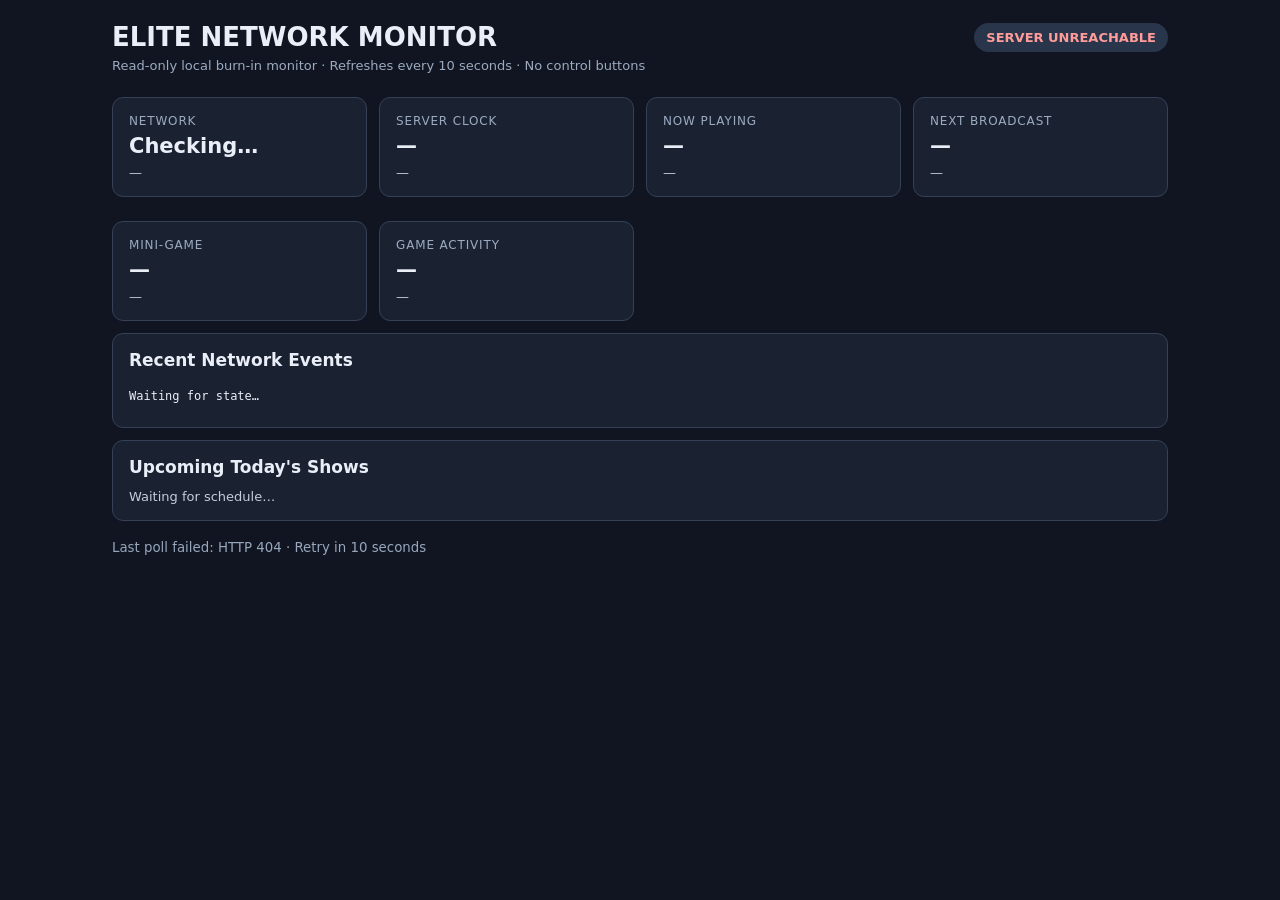
==== web/network_monitor.html @ b1b6af64 "Initial Elite Network deployment" ====
<!DOCTYPE html>
<html lang="en">
<head>
<meta charset="utf-8">
<meta name="viewport" content="width=device-width,initial-scale=1">
<title>Elite Network | Weekend Monitor</title>
<style>
:root{color-scheme:dark;font-family:system-ui,-apple-system,Segoe UI,Arial,sans-serif;background:#101521;color:#e9eef7}
*{box-sizing:border-box}body{margin:0;padding:22px;max-width:1100px;margin-inline:auto}h1{font-size:26px;margin:0}h2{font-size:17px;margin:0 0 12px}.sub{color:#9cabc0;font-size:13px;margin:6px 0 24px}
.grid{display:grid;grid-template-columns:repeat(auto-fit,minmax(235px,1fr));gap:12px}.panel{background:#1a2232;border:1px solid #344156;border-radius:11px;padding:16px;margin-bottom:12px;min-width:0}
.label{font-size:12px;color:#9cabc0;text-transform:uppercase;letter-spacing:.07em}.value{font-weight:750;font-size:21px;margin-top:6px;overflow-wrap:anywhere}.detail{font-size:13px;color:#c4cedd;margin-top:7px;overflow-wrap:anywhere}
.ok{color:#70dfab}.bad{color:#ff9c99}.muted{color:#b3bfd0}pre{font-family:ui-monospace,Consolas,monospace;white-space:pre-wrap;overflow-wrap:anywhere;margin:0;font-size:12px;line-height:1.7;max-height:270px;overflow:auto}
.header{display:flex;align-items:center;justify-content:space-between;gap:12px;flex-wrap:wrap}.pill{border-radius:100px;padding:7px 12px;background:#29354b;font-weight:700;font-size:13px}
small{color:#97a7bd}.events{list-style:none;padding:0;margin:0}.events li{font:12px/1.6 ui-monospace,Consolas,monospace;border-bottom:1px solid #30394c;padding:5px 0;overflow-wrap:anywhere}.events li:last-child{border-bottom:0}
</style>
</head>
<body>
<header class="header"><h1>ELITE NETWORK MONITOR</h1><div class="pill" id="connection">Connecting…</div></header>
<p class="sub">Read-only local burn-in monitor · Refreshes every 10 seconds · No control buttons</p>
<div class="grid">
  <section class="panel"><div class="label">Network</div><div class="value" id="air">Checking…</div><div class="detail" id="channel">—</div></section>
  <section class="panel"><div class="label">Server clock</div><div class="value" id="clock">—</div><div class="detail" id="sim">—</div></section>
  <section class="panel"><div class="label">Now playing</div><div class="value" id="now">—</div><div class="detail" id="nowDetail">—</div></section>
  <section class="panel"><div class="label">Next broadcast</div><div class="value" id="next">—</div><div class="detail" id="nextDetail">—</div></section>
  <section class="panel"><div class="label">Mini-game</div><div class="value" id="mini">—</div><div class="detail" id="miniDetail">—</div></section>
  <section class="panel"><div class="label">Game activity</div><div class="value" id="game">—</div><div class="detail" id="gameDetail">—</div></section>
</div>
<section class="panel"><h2>Recent Network Events</h2><ul id="events" class="events"><li>Waiting for state…</li></ul></section>
<section class="panel"><h2>Upcoming Today's Shows</h2><div id="guide" class="detail">Waiting for schedule…</div></section>
<p><small id="updated">Waiting for first update…</small></p>
<script>
'use strict';
const el=id=>document.getElementById(id);
const str=v=>v==null||v===''?'—':String(v);
const clock=v=>{if(!v)return '—';const d=new Date(v);return Number.isNaN(d.getTime())?str(v):d.toLocaleString('en-US',{weekday:'short',hour:'numeric',minute:'2-digit',timeZone:'America/Chicago'});};
const set=(id,value)=>{el(id).textContent=str(value);};
let failed=0;
async function refresh(){
  const controller=new AbortController();
  const timeout=setTimeout(()=>controller.abort(),7000);
  try{
    const r=await fetch('/api/state',{cache:'no-store',signal:controller.signal});
    if(!r.ok)throw Error('HTTP '+r.status);
    const json=await r.json();
    if(json.ok!==true||!json.state)throw Error('Unexpected API response');
    const s=json.state,n=s.network||{},p=n.program||{},m=n.mini_game||{},nx=n.next_event||{};
    failed=0;set('connection','SERVER RESPONDING');el('connection').className='pill ok';
    set('air',n.network_on_air?'ON AIR':'STANDBY');
    set('channel',n.network_on_air?'Broadcast window active':'Waiting for 11 AM Central');
    set('clock',n.now_display||clock(n.now_iso));
    set('sim',n.simulated?'⚠ SIMULATED CLOCK':'Real clock'+(n.timezone?' · '+n.timezone:''));
    set('now',n.game_active?(n.show_title||p.title||'Trivia running'):(m.active?(m.title||m.game_type||'Mini-game'):p.title||'Elite Channel'));
    set('nowDetail',n.game_active?'Trivia game active':m.active?('Mini-game phase: '+str(m.phase)):('Channel content: '+str(n.filler_type)));
    set('next',nx.title||'No upcoming game');
    set('nextDetail',nx.start_iso?clock(nx.start_iso)+(nx.game_key?' · '+nx.game_key:''):'—');
    set('mini',m.active?(m.title||m.game_type||'Active'):'Idle');
    set('miniDetail',m.active?'Phase: '+str(m.phase):'No mini-game running');
    set('game',n.game_active?'ACTIVE':'No game active');
    const events=Array.isArray(n.event_log)?n.event_log:[];
    const loaded=[...events].reverse().find(x=>/LOAD GAME\s*->/i.test(x));
    set('gameDetail',loaded?'Most recent: '+loaded:'Recent loaded game: not in current event log');
    const e=el('events');e.replaceChildren();
    if(!events.length){const li=document.createElement('li');li.textContent='No events yet.';e.append(li);}else for(const msg of [...events].reverse().slice(0,35)){const li=document.createElement('li');li.textContent=String(msg);if(/ERROR|FAILED|REVIEW REQUIRED|BACKUP/i.test(msg))li.className='bad';e.append(li);}
    const g=el('guide');g.replaceChildren();
    const rows=Array.isArray(n.today_guide)?n.today_guide:[];
    if(!rows.length){g.textContent='No shows listed for today.';}else for(const item of rows){const div=document.createElement('div');div.style.padding='5px 0';div.textContent=clock(item.start_iso)+' — '+str(item.title)+(item.game_key?' · '+item.game_key:'');g.append(div);}
    set('updated','Last successful poll: '+new Date().toLocaleTimeString()+' · Every 10 seconds');
  }catch(err){failed++;el('connection').className='pill bad';set('connection','SERVER UNREACHABLE');set('updated','Last poll failed: '+str(err.message)+' · Retry in 10 seconds');}
  finally{clearTimeout(timeout);}
}
refresh();setInterval(refresh,10000);
</script>
</body>
</html>
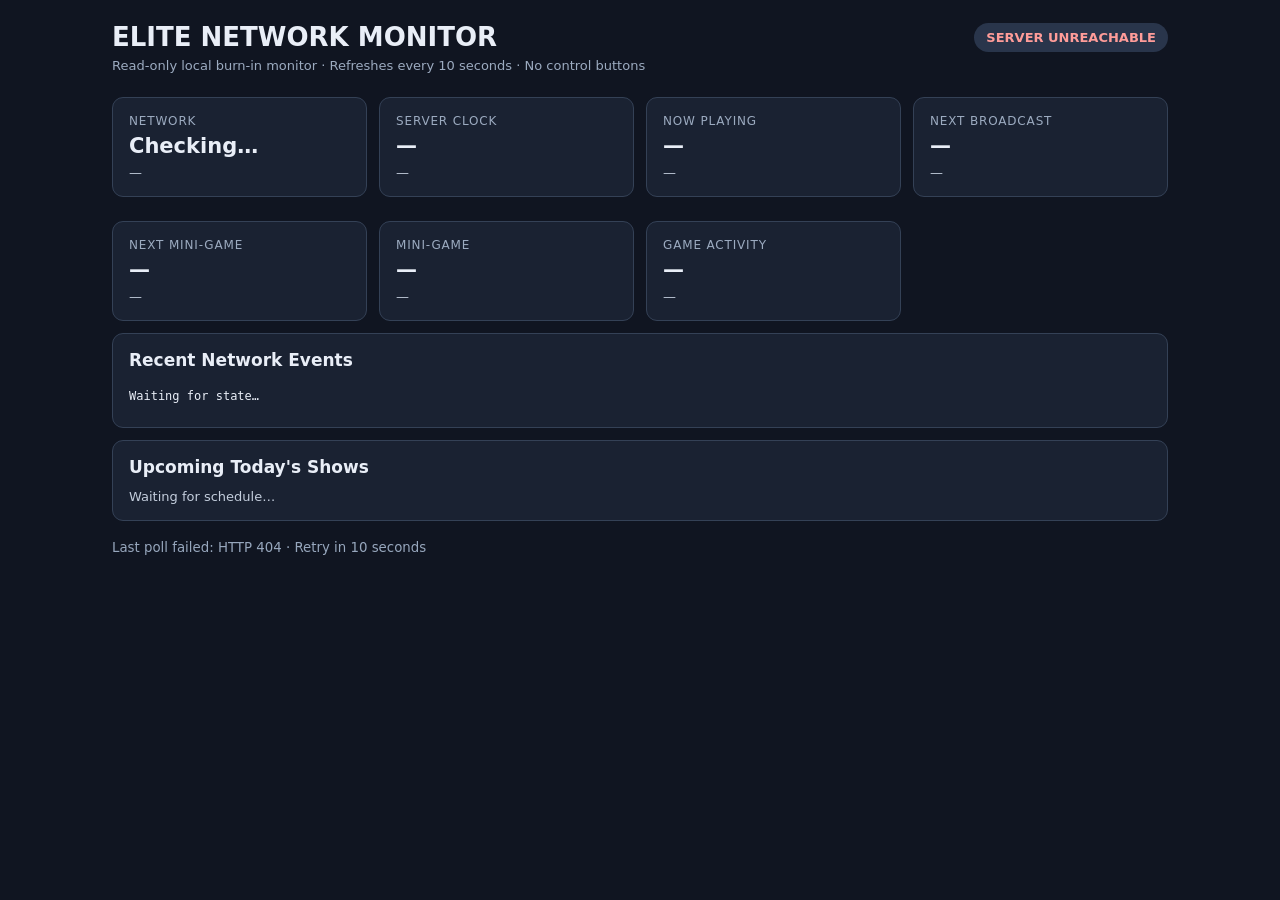
==== commit c586d0d6: "Network mini QR, TV fixes, monitor and schedule updates" ====
--- a/web/network_monitor.html
+++ b/web/network_monitor.html
@@ -22,6 +22,7 @@
   <section class="panel"><div class="label">Server clock</div><div class="value" id="clock">—</div><div class="detail" id="sim">—</div></section>
   <section class="panel"><div class="label">Now playing</div><div class="value" id="now">—</div><div class="detail" id="nowDetail">—</div></section>
   <section class="panel"><div class="label">Next broadcast</div><div class="value" id="next">—</div><div class="detail" id="nextDetail">—</div></section>
+  <section class="panel"><div class="label">Next Mini-Game</div><div class="value" id="nextMini">—</div><div class="detail" id="nextMiniDetail">—</div></section>
   <section class="panel"><div class="label">Mini-game</div><div class="value" id="mini">—</div><div class="detail" id="miniDetail">—</div></section>
   <section class="panel"><div class="label">Game activity</div><div class="value" id="game">—</div><div class="detail" id="gameDetail">—</div></section>
 </div>
@@ -53,6 +54,7 @@
     set('nowDetail',n.game_active?'Trivia game active':m.active?('Mini-game phase: '+str(m.phase)):('Channel content: '+str(n.filler_type)));
     set('next',nx.title||'No upcoming game');
     set('nextDetail',nx.start_iso?clock(nx.start_iso)+(nx.game_key?' · '+nx.game_key:''):'—');
+    const upcoming=n.standalone_mini_signup||null; set('nextMini',upcoming?(upcoming.title||upcoming.game_type):'No mini-game scheduled'); set('nextMiniDetail',upcoming?(clock(upcoming.start_iso)+' | Starts in '+Math.ceil(upcoming.seconds_until/60)+' min'):'No upcoming mini-game in the next hour');
     set('mini',m.active?(m.title||m.game_type||'Active'):'Idle');
     set('miniDetail',m.active?'Phase: '+str(m.phase):'No mini-game running');
     set('game',n.game_active?'ACTIVE':'No game active');
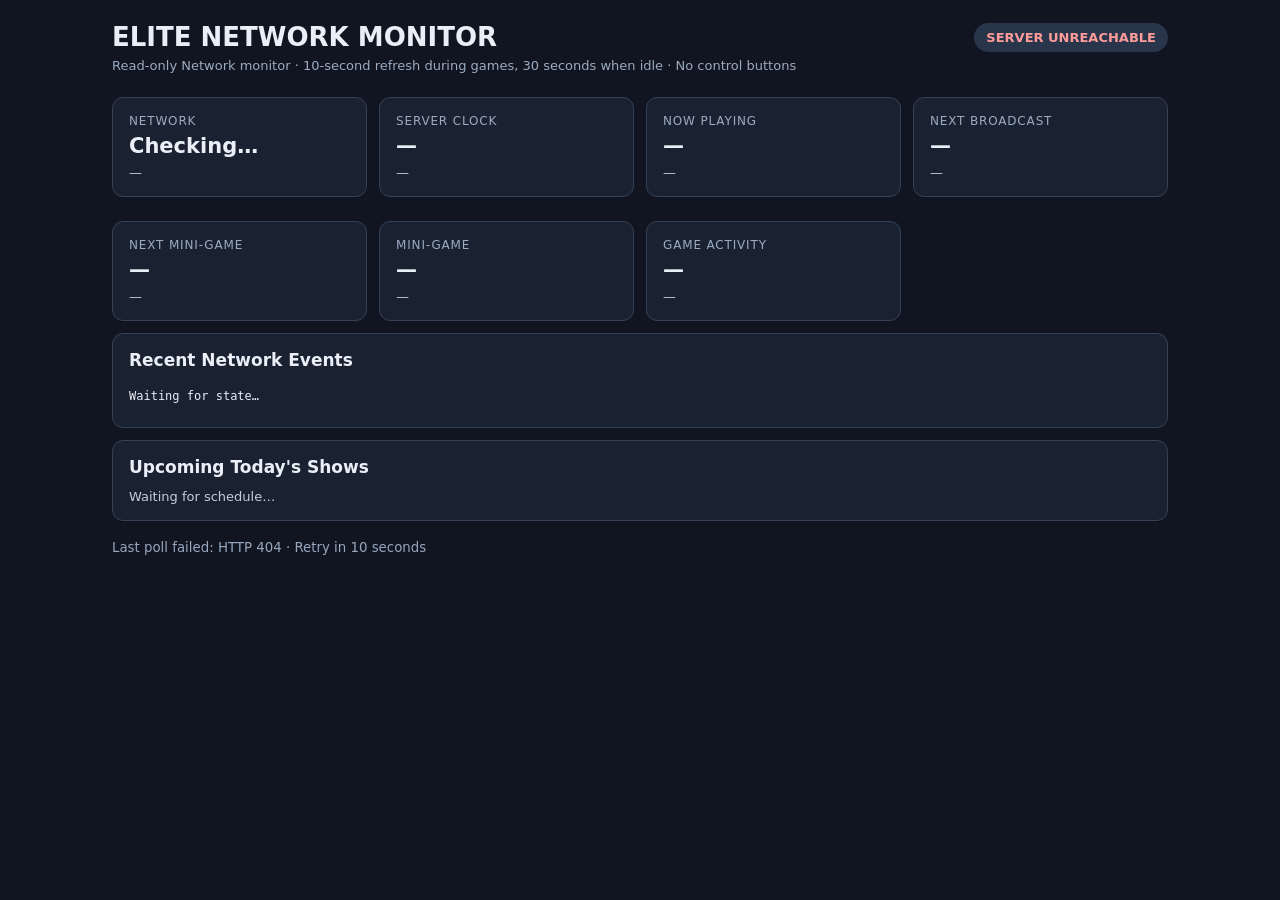
==== commit 59a73c9d: "Rebalance Network filler and reduce idle bandwidth" ====
--- a/web/network_monitor.html
+++ b/web/network_monitor.html
@@ -16,7 +16,7 @@
 </head>
 <body>
 <header class="header"><h1>ELITE NETWORK MONITOR</h1><div class="pill" id="connection">Connecting…</div></header>
-<p class="sub">Read-only local burn-in monitor · Refreshes every 10 seconds · No control buttons</p>
+<p class="sub">Read-only Network monitor · 10-second refresh during games, 30 seconds when idle · No control buttons</p>
 <div class="grid">
   <section class="panel"><div class="label">Network</div><div class="value" id="air">Checking…</div><div class="detail" id="channel">—</div></section>
   <section class="panel"><div class="label">Server clock</div><div class="value" id="clock">—</div><div class="detail" id="sim">—</div></section>
@@ -36,6 +36,7 @@
 const clock=v=>{if(!v)return '—';const d=new Date(v);return Number.isNaN(d.getTime())?str(v):d.toLocaleString('en-US',{weekday:'short',hour:'numeric',minute:'2-digit',timeZone:'America/Chicago'});};
 const set=(id,value)=>{el(id).textContent=str(value);};
 let failed=0;
+let monitorPollDelay=30000;
 async function refresh(){
   const controller=new AbortController();
   const timeout=setTimeout(()=>controller.abort(),7000);
@@ -45,6 +46,7 @@
     const json=await r.json();
     if(json.ok!==true||!json.state)throw Error('Unexpected API response');
     const s=json.state,n=s.network||{},p=n.program||{},m=n.mini_game||{},nx=n.next_event||{};
+    monitorPollDelay=(n.game_active||m.active||n.lead_in_phase||n.standalone_mini_signup?.seconds_until<=300)?10000:30000;
     failed=0;set('connection','SERVER RESPONDING');el('connection').className='pill ok';
     set('air',n.network_on_air?'ON AIR':'STANDBY');
     set('channel',n.network_on_air?'Broadcast window active':'Waiting for 11 AM Central');
@@ -66,11 +68,12 @@
     const g=el('guide');g.replaceChildren();
     const rows=Array.isArray(n.today_guide)?n.today_guide:[];
     if(!rows.length){g.textContent='No shows listed for today.';}else for(const item of rows){const div=document.createElement('div');div.style.padding='5px 0';div.textContent=clock(item.start_iso)+' — '+str(item.title)+(item.game_key?' · '+item.game_key:'');g.append(div);}
-    set('updated','Last successful poll: '+new Date().toLocaleTimeString()+' · Every 10 seconds');
-  }catch(err){failed++;el('connection').className='pill bad';set('connection','SERVER UNREACHABLE');set('updated','Last poll failed: '+str(err.message)+' · Retry in 10 seconds');}
+    set('updated','Last successful poll: '+new Date().toLocaleTimeString()+' · '+Math.round(monitorPollDelay/1000)+'-second interval');
+  }catch(err){failed++;el('connection').className='pill bad';set('connection','SERVER UNREACHABLE');set('updated','Last poll failed: '+str(err.message)+' · Retry in 10 seconds');monitorPollDelay=10000;}
   finally{clearTimeout(timeout);}
 }
-refresh();setInterval(refresh,10000);
+async function monitorLoop(){await refresh();setTimeout(monitorLoop,monitorPollDelay);}
+monitorLoop();
 </script>
 </body>
 </html>
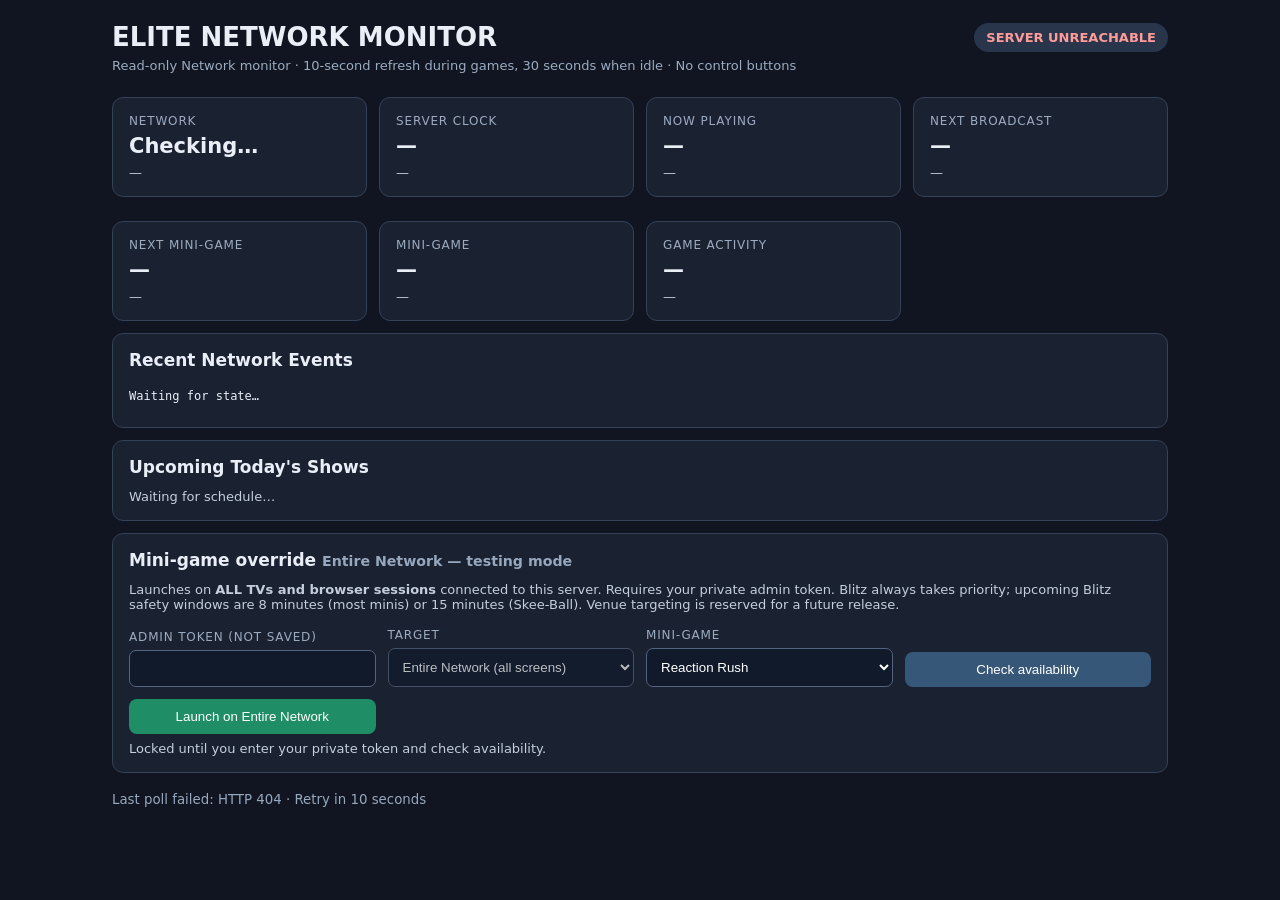
==== commit 4699c3c2: "Elite Network mini games, sponsor rotation and remote monitor override" ====
--- a/web/network_monitor.html
+++ b/web/network_monitor.html
@@ -28,6 +28,20 @@
 </div>
 <section class="panel"><h2>Recent Network Events</h2><ul id="events" class="events"><li>Waiting for state…</li></ul></section>
 <section class="panel"><h2>Upcoming Today's Shows</h2><div id="guide" class="detail">Waiting for schedule…</div></section>
+
+<!-- ELITE_GLOBAL_MINI_OVERRIDE_20261120: authenticated ALL-server mini-game control. -->
+<section class="panel" id="demoPanel">
+ <h2>Mini-game override <small>Entire Network — testing mode</small></h2>
+ <div class="detail" style="margin-bottom:12px">Launches on <strong>ALL TVs and browser sessions</strong> connected to this server. Requires your private admin token. Blitz always takes priority; upcoming Blitz safety windows are 8 minutes (most minis) or 15 minutes (Skee-Ball). Venue targeting is reserved for a future release.</div>
+ <div class="grid" style="align-items:end">
+  <label><span class="label">Admin token (not saved)</span><input type="password" id="demoSecret" autocomplete="off" spellcheck="false" style="display:block;width:100%;margin-top:5px;padding:10px;background:#111a2a;color:#fff;border:1px solid #536480;border-radius:7px"></label>
+  <label><span class="label">Target</span><select id="demoTarget" disabled style="display:block;width:100%;margin-top:5px;padding:10px;background:#111a2a;color:#fff;border:1px solid #536480;border-radius:7px"><option value="all">Entire Network (all screens)</option></select></label>
+  <label><span class="label">Mini-game</span><select id="demoGame" style="display:block;width:100%;margin-top:5px;padding:10px;background:#111a2a;color:#fff;border:1px solid #536480;border-radius:7px"><option value="reaction_rush">Reaction Rush</option><option value="skee_ball">Skee-Ball</option><option value="gibberish">Gibberish (Rated R at 10 PM)</option><option value="brain_warp">Brain Warp</option></select></label>
+  <button id="demoCheck" type="button" style="padding:10px;background:#375778;color:white;border:0;border-radius:8px;cursor:pointer">Check availability</button>
+  <button id="demoLaunch" type="button" disabled style="padding:10px;background:#1f8e66;color:white;border:0;border-radius:8px;cursor:pointer">Launch on Entire Network</button>
+ </div>
+ <div id="demoStatus" class="detail" role="status" aria-live="polite">Locked until you enter your private token and check availability.</div>
+</section>
 <p><small id="updated">Waiting for first update…</small></p>
 <script>
 'use strict';
@@ -74,6 +88,45 @@
 }
 async function monitorLoop(){await refresh();setTimeout(monitorLoop,monitorPollDelay);}
 monitorLoop();
+
+// ELITE_GLOBAL_MINI_OVERRIDE_20261120 — token stays only in this page's memory.
+const demoSecret=()=>el('demoSecret').value.trim();
+const demoStatus=msg=>{el('demoStatus').textContent=msg;};
+const demoHeaders=()=>({'Authorization':'Bearer '+demoSecret()});
+let demoAllowed=false;
+el('demoSecret').addEventListener('input',()=>{
+ demoAllowed=false;el('demoLaunch').disabled=true;
+});
+el('demoGame').addEventListener('change',()=>{
+ demoAllowed=false;el('demoLaunch').disabled=true;
+ demoStatus('Game changed. Check availability before launching.');
+});
+el('demoCheck').addEventListener('click',async()=>{
+ demoAllowed=false;el('demoLaunch').disabled=true;
+ if(demoSecret().length<32){demoStatus('Enter the private 32+ character admin token.');return;}
+ try{
+  const game=el('demoGame').value;
+  const r=await fetch('/api/admin/mini-override/status?game_type='+encodeURIComponent(game),{cache:'no-store',headers:demoHeaders()});
+  const j=await r.json();
+  if(!r.ok||!j.ok)throw Error(j.error||('HTTP '+r.status));
+  if(!j.can_launch){demoStatus('LOCKED: '+(j.blocked_reason||'Unavailable')+' TVs recently seen: '+j.active_tv_count);return;}
+  demoAllowed=true;el('demoLaunch').disabled=false;
+  demoStatus('READY: '+game.replaceAll('_',' ')+' can launch on ENTIRE NETWORK. TVs recently seen: '+j.active_tv_count+'.');
+ }catch(e){demoStatus('Control unavailable: '+e.message);}
+});
+el('demoLaunch').addEventListener('click',async()=>{
+ if(!demoAllowed||!demoSecret())return;
+ const game=el('demoGame').value;
+ if(!confirm('Launch '+game.replaceAll('_',' ')+' on EVERY SCREEN connected to this Network server? Blitz has priority.'))return;
+ demoAllowed=false;el('demoLaunch').disabled=true;
+ try{
+  const r=await fetch('/api/admin/mini-override',{method:'POST',cache:'no-store',headers:{...demoHeaders(),'Content-Type':'application/json'},body:JSON.stringify({game_type:game,target:{kind:'all',id:'all'}})});
+  const j=await r.json();
+  if(!r.ok||!j.ok)throw Error(j.error||('HTTP '+r.status));
+  demoStatus('LAUNCH ACCEPTED: '+game.replaceAll('_',' ')+' on the entire Network. Watch the TV/tablet.');
+ }catch(e){demoStatus('LAUNCH BLOCKED: '+e.message);}
+});
+
 </script>
 </body>
 </html>
